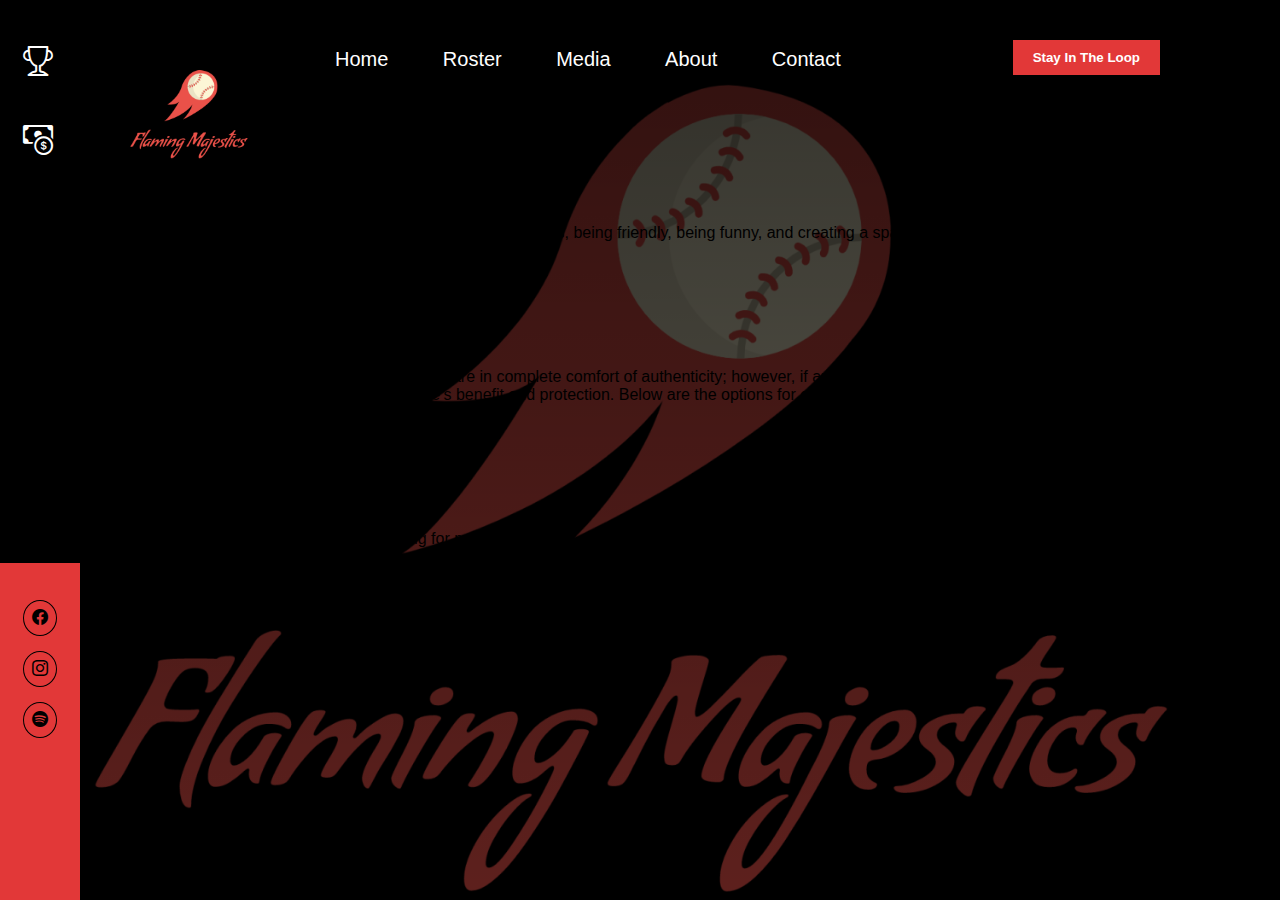
==== about.html @ 2a76b59a "added about and contact framework" ====
<!DOCTYPE html>
<html lang="en">
<head>
    <meta charset="UTF-8">
    <meta name="viewport" content="width=device-width, initial-scale=1.0">
    <title>Flaming Majestics Baseball</title>
    <link rel="stylesheet" href="style.css">
    <link rel="stylesheet" href="https://cdn.jsdelivr.net/npm/bootstrap-icons@1.9.1/font/bootstrap-icons.css">
    <link rel="shortcut icon" href="images/redLogoIcon.png" type="image/x-icon">
</head>
<body>
    <div class="heroAbout">
        <div class="nav-bar">
            <div class="nav-logo">
                <a href="index.html"><img src="images/redLogo.png"></a>
            </div>
            <div class="nav-links" id="nav-links">
            <i class="bi bi-x" onclick="closeMenu()"></i>
                <ul>
                    <a href="index.html"><li>Home</li></a>
                    <a href="roster.html"><li>Roster</li></a>
                    <a href="media.html"><li>Media</li></a>
                    <a href="about.html"><li>About</li></a>
                    <a href="contact.html"><li>Contact</li></a>
                </ul>
                <button type="button" class="btn">Stay In The Loop</button>
            </div>
            <i class="bi bi-list" onclick="showMenu()"></i>
        </div>


        <p class="mission">
            <b>Mission:</b> To play fast-pished baseball while enjoying beverages, eating hotdogs, being friendly,
             being funny, and creating a space where everyone can come as they are, get exercise, socialize, and forget about the daily stressors. 
        </p>
    
        <p> 
            <b>Sportsmanship Tenants:</b> 
            <ul class="tenantList">
            <li> We are generous with compliments and encouragement.</li> 
            <li> We work together and share.</li>
            <li> We are always willing to apologize and be courteous.</li>
            <li> We strive to do the right thing. </li>
            <li> We play all positions and own none of them. </li>
            </ul>
        </p>
    
        <p class="mission">    
            <b>Avenues of Conflict Resolution:</b> 
            Everyone is to come as they are in complete comfort of authenticity; however, if an issue arises when a person may feel unsafe or 
            offended at any point, avenues of communication are established for everyone’s benefit and protection. Below are the options for conflict resolution. 
        </p>    
    
        <p>
            <ul class="blockList">
                <li>1. Direct communication between people involved.</li>
                <li>
                    2. *Mediated by coaches <br>
                    &nbsp;&nbsp; a. Rob Cox (xxx)xxx-xxxx)<br>
                    &nbsp;&nbsp; b. Bucky Monreal (xxx)xxx-xxxx)<br>
                    &nbsp;&nbsp; c. Dan Anderson (xxx)xxx-xxxx)<br>
                    &nbsp;&nbsp; d. (feminine representation?) Brook Olsen (xxx)xxx-xxxx)<br>
                </li>
                <br>*Mediation aims to create a buffer between players, allowing for more honest and open disclosure when direct confrontation is not
                possible per personal preference or for physical and emotional safety reasons.
            </ul>
        </p>
    
    
        <p>   
            In violation of behavioral norms, such as personal insults and attacks, temporary or permanent dismissal from the team is at
             the discretion of leadership and team consensus. 
        </p>



        <div class="vertical-bar">
            <div class="search-icon">
                <i class="bi bi-trophy"></i>
                <a href="https://www.paypal.com/pools/c/8NNfP3ocE1" target="_blank"><i class="bi bi-cash-coin"></i></a>
            </div>
            <div class="social-icons">
                <i class="bi bi-facebook"></i>
                <a  href="https://www.instagram.com/flaming_majestics/" target="_blank"><i class="bi bi-instagram"></i></a>
                <a href="https://open.spotify.com/playlist/5tjKs5BP6wwAousKXqlfGf?si=2dd2827d9b654642" target="_blank"><i class="bi bi-spotify"></i></a>
            </div>
        </div>
    </div>
    <script>
        var show = document.getElementById("nav-links");
        function showMenu() {
            show.style.right = "0";
        }
        function closeMenu() {
            show.style.right = "-200px";
        }
    </script>
</body>
</html>
---- style.css ----
* {
    margin: 0;
    padding: 0;
    font-family: 'poppins', sans-serif;
}

.hero {
    height: 100vh;
    background-color: #000;
    background-image: linear-gradient(rgba(0,0,0,0.8),rgba(0,0,0,0.6)), url(images/teamPhoto.png);
    background-position: center;
    background-size: cover;
    overflow-x: hidden;
    position: relative;
}

.heroRoster {
    height: 100vh;
    background-color: #000;
    background-image: linear-gradient(rgba(0,0,0,0.8),rgba(0,0,0,0.6)), url(images/baseballField.png);
    background-position: center;
    background-size: cover;
    overflow-x: hidden;
    position: relative;
}

.heroMedia {
    height: 100vh;
    background-color: #000;
    background-image: linear-gradient(rgba(0,0,0,0.8),rgba(0,0,0,0.6)), url(images/redLogoBig.png);
    background-position: center;
    background-size: cover;
    overflow-x: hidden;
    position: relative;
}

.heroAbout {
    height: 100vh;
    background-color: #000;
    background-image: linear-gradient(rgba(0,0,0,0.8),rgba(0,0,0,0.6)), url(images/redLogoBig.png);
    background-position: center;
    background-size: cover;
    overflow-x: hidden;
    position: relative;
}

.heroContact {
    height: 100vh;
    background-color: #000;
    background-image: linear-gradient(rgba(0,0,0,0.8),rgba(0,0,0,0.6)), url(images/redLogoBig.png);
    background-position: center;
    background-size: cover;
    overflow-x: hidden;
    position: relative;
}

.nav-bar {
    display: flex;
    padding: 40px 120px;
}

.nav-logo img {
    width: 140px;
}

.nav-links {
    flex: 1;
}

.nav-links ul {
    margin-left: 50px;
    display: inline;
}

.nav-links ul li {
    list-style: none;
    display: inline-block;
    padding: 8px 25px;
}

.nav-links ul a {
    color: #fff;
    text-decoration: none;
    font-size: 20px;
}

.nav-links ul li::after {
    content: '';
    width: 0%;
    height: 2px;
    background: red;
    display: block;
    margin: auto;
    transition: .4s;
}

.nav-links ul li:hover::after {
    width: 100%;
}

.btn {
    padding: 10px 20px;
    border: 0;
    background: #e23838;
    color: #fff;
    font-weight: bold;
    cursor: pointer;
}

.nav-links .btn {
    float: right;
}

.banner-title {
    margin: 80px 130px;
    color: #fff;
}

.banner-title h1 {
    font-size: 64px;
    margin-bottom: 30px;
}

.banner-title h1 span {
    color: #e23838;
}

.vertical-bar {
    height: 100%;
    background: #000;
    top: 0;
    left: 0;
    position: fixed;
}

.search-icon {
    height: 60%;
    width: 80px;
}

.search-icon .bi {
    margin: 45px 23px;
    display: block;
    color:#fff;
    font-size: 30px; 
    cursor: pointer;
    text-decoration: none;
}

.social-icons {
    height: 35%;
    width: 80px;
    background: #e23838;
    text-align: center;
    padding-top: 27%;
    bottom: 0%;
    position: absolute;
    text-decoration: none;
}

.social-icons .bi {
    color: #000;
    margin: 15px 23px;
    display: block;
    padding: 8px;
    border: 1px solid #000;
    border-radius: 50%;
    cursor: pointer;
    text-decoration: none;
}

.notifications {
    display: flex;
    width: 400px;
    right: 0;
    bottom: 0;
    position: absolute;
    background: #e23838;
    align-items: center;
}

.nav-bar .bi {
    display: none;
}

.table-box {
    margin: 50px auto;
}

.table-row {
    display: table;
    width: 80%;
    margin: 10px auto;
    background: transparent;
    padding: 12px 0;
    color: #e23838;
    font-size: 13px;
    box-shadow: 0 1px 4px 0 rgba(0, 0, 50, 0.4);
}

.table-cell {
    display: table-cell;
    width: 30%;
    text-align: center;
    padding: 4px 0;
    border-right: 1px solid #fff;
    vertical-align: middle;
}

.table-head {
    background-color: #000;
    box-shadow: none;
    color: #fff;
    font-weight: 600;
}

.table-head .table-cell {
    border-right: none;
}

.last-cell {
    border-right: none;
}

.img-gallery {
    width:80%;
    padding-left: 60px;
    margin: 100px auto 50px;
    display: grid;
    grid-template-columns: repeat(auto-fit, minmax(250px, 1fr));
    grid-gap: 30px;
}

.img-gallery img {
    width: 80%;
    cursor: pointer;
}

.img-gallery img:hover {
    transform: scale(0.8) rotate(-10deg);
    transition: .2s;
    border-radius: 12px;
    box-shadow: 0 32px 75px rgba(68, 77, 136, 0.2);
}

.full-img {
    width: 100%;
    height: 100vh;
    background-color: rgba(0, 0, 0, 0.9);
    position: fixed;
    top: 0;
    left: 0;
    display: none;
    align-items: center;
    justify-content: center;
    z-index: 100;
}

.full-img img {
    width: 90%;
    max-width: 500px;
}

.full-img .bi {
    position: absolute;
    top: 5%;
    right: 5%;
    font-size: 30px;
    color: #fff;
    cursor: pointer;
}

@media (max-width: 700px) {
    .vertical-bar {
        display: none;
    }
    .banner-title {
    margin: 80px 40px;
    }
    .banner-title h1 {
        font-size: 50px;
    }
    .nav-bar {
        padding: 10px 30px;
    }
    .bi-list {
        position: absolute;
        right: 20px;
        top: 10px;
    }
    .nav-bar .bi {
        display: block;
        color: #fff;
        margin: 10px 25px;
        font-size: 22px;
        cursor: pointer;
    }
    .nav-links {
        height: 100vh;
        width: 200px;
        background: #000;
        top: 0;
        right: -200px;
        position: absolute;
        text-align: left;
        z-index: 2;
        transition: .4s;
    }
    .nav-links ul a {
        display: block;
    }
    .nav-links .btn {
        float: none;
        margin-left: 25px;
        margin-top: 10px;
    }
}
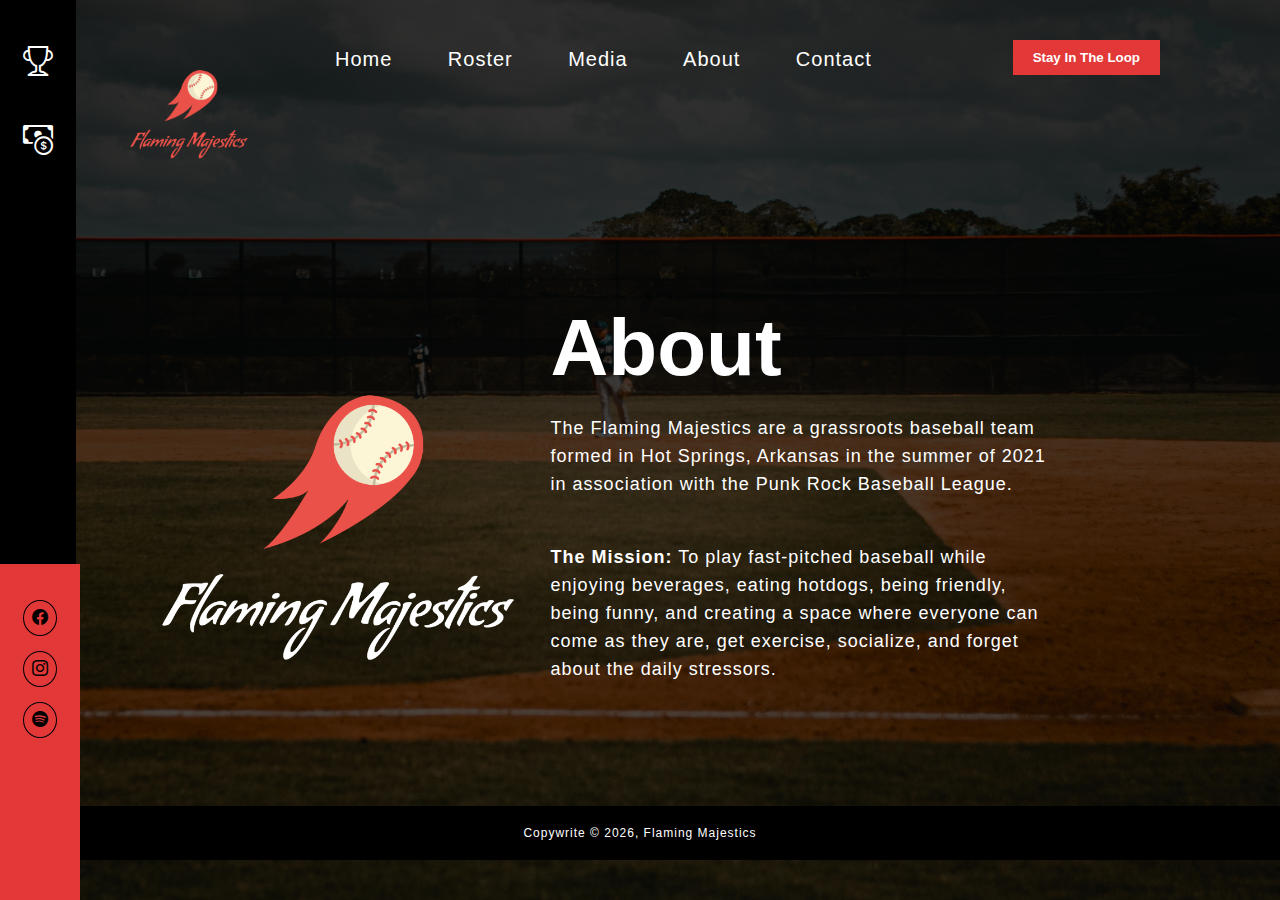
==== commit 35620879: "added about page and made some other changes" ====
--- a/about.html
+++ b/about.html
@@ -29,54 +29,24 @@
         </div>
 
 
-        <p class="mission">
-            <b>Mission:</b> To play fast-pished baseball while enjoying beverages, eating hotdogs, being friendly,
-             being funny, and creating a space where everyone can come as they are, get exercise, socialize, and forget about the daily stressors. 
-        </p>
-    
-        <p> 
-            <b>Sportsmanship Tenants:</b> 
-            <ul class="tenantList">
-            <li> We are generous with compliments and encouragement.</li> 
-            <li> We work together and share.</li>
-            <li> We are always willing to apologize and be courteous.</li>
-            <li> We strive to do the right thing. </li>
-            <li> We play all positions and own none of them. </li>
-            </ul>
-        </p>
-    
-        <p class="mission">    
-            <b>Avenues of Conflict Resolution:</b> 
-            Everyone is to come as they are in complete comfort of authenticity; however, if an issue arises when a person may feel unsafe or 
-            offended at any point, avenues of communication are established for everyone’s benefit and protection. Below are the options for conflict resolution. 
-        </p>    
-    
-        <p>
-            <ul class="blockList">
-                <li>1. Direct communication between people involved.</li>
-                <li>
-                    2. *Mediated by coaches <br>
-                    &nbsp;&nbsp; a. Rob Cox (xxx)xxx-xxxx)<br>
-                    &nbsp;&nbsp; b. Bucky Monreal (xxx)xxx-xxxx)<br>
-                    &nbsp;&nbsp; c. Dan Anderson (xxx)xxx-xxxx)<br>
-                    &nbsp;&nbsp; d. (feminine representation?) Brook Olsen (xxx)xxx-xxxx)<br>
-                </li>
-                <br>*Mediation aims to create a buffer between players, allowing for more honest and open disclosure when direct confrontation is not
-                possible per personal preference or for physical and emotional safety reasons.
-            </ul>
-        </p>
-    
-    
-        <p>   
-            In violation of behavioral norms, such as personal insults and attacks, temporary or permanent dismissal from the team is at
-             the discretion of leadership and team consensus. 
-        </p>
-
-
+        <div class="about">
+            <div class="main">
+                <img src="images/whiteLogoBig.png"> 
+                <div class="about-text">
+                    <h1>About</h1>
+                    <P>The Flaming Majestics are a grassroots baseball team formed in Hot Springs, Arkansas in the summer of 2021 in association with the Punk Rock Baseball League.</P>
+                    <p><b>The Mission:</b> To play fast-pitched baseball while enjoying beverages, eating hotdogs, being friendly,
+                        being funny, and creating a space where everyone can come as they are, get exercise, socialize, and forget about the daily stressors.
+                </div>
+            </div>
+        </div>
 
         <div class="vertical-bar">
-            <div class="search-icon">
+            <div class="trophy-icon">
                 <i class="bi bi-trophy"></i>
+            </div>
+
+            <div class="donate-icon">
                 <a href="https://www.paypal.com/pools/c/8NNfP3ocE1" target="_blank"><i class="bi bi-cash-coin"></i></a>
             </div>
             <div class="social-icons">
@@ -85,7 +55,13 @@
                 <a href="https://open.spotify.com/playlist/5tjKs5BP6wwAousKXqlfGf?si=2dd2827d9b654642" target="_blank"><i class="bi bi-spotify"></i></a>
             </div>
         </div>
+        <footer class="footer">
+            <p>
+                Copywrite &copy; <script>document.write(new Date().getFullYear());</script>, Flaming Majestics
+            </p>
+        </footer>
     </div>
+
     <script>
         var show = document.getElementById("nav-links");
         function showMenu() {
--- a/style.css
+++ b/style.css
@@ -37,7 +37,7 @@
 .heroAbout {
     height: 100vh;
     background-color: #000;
-    background-image: linear-gradient(rgba(0,0,0,0.8),rgba(0,0,0,0.6)), url(images/redLogoBig.png);
+    background-image: linear-gradient(rgba(0,0,0,0.8),rgba(0,0,0,0.6)), url(images/ballFieldLine.png);
     background-position: center;
     background-size: cover;
     overflow-x: hidden;
@@ -47,7 +47,7 @@
 .heroContact {
     height: 100vh;
     background-color: #000;
-    background-image: linear-gradient(rgba(0,0,0,0.8),rgba(0,0,0,0.6)), url(images/redLogoBig.png);
+    background-image: linear-gradient(rgba(0,0,0,0.8),rgba(0,0,0,0.6)), url(images/ballGloves.png);
     background-position: center;
     background-size: cover;
     overflow-x: hidden;
@@ -65,6 +65,7 @@
 
 .nav-links {
     flex: 1;
+    letter-spacing: 1px;
 }
 
 .nav-links ul {
@@ -82,6 +83,7 @@
     color: #fff;
     text-decoration: none;
     font-size: 20px;
+    font-weight: 300;
 }
 
 .nav-links ul li::after {
@@ -101,6 +103,7 @@
 .btn {
     padding: 10px 20px;
     border: 0;
+    text-decoration: none;
     background: #e23838;
     color: #fff;
     font-weight: bold;
@@ -138,7 +141,16 @@
     width: 80px;
 }
 
-.search-icon .bi {
+.trophy-icon .bi {
+    margin: 45px 23px;
+    display: block;
+    color:#fff;
+    font-size: 30px; 
+    cursor: pointer;
+    text-decoration: none;
+}
+
+.donate-icon .bi {
     margin: 45px 23px;
     display: block;
     color:#fff;
@@ -185,6 +197,7 @@
 
 .table-box {
     margin: 50px auto;
+position: relative;
 }
 
 .table-row {
@@ -194,7 +207,7 @@
     background: transparent;
     padding: 12px 0;
     color: #e23838;
-    font-size: 13px;
+    font-size: 16px;
     box-shadow: 0 1px 4px 0 rgba(0, 0, 50, 0.4);
 }
 
@@ -237,7 +250,7 @@
 }
 
 .img-gallery img:hover {
-    transform: scale(0.8) rotate(-10deg);
+    transform: scale(0.8) rotate(-7deg);
     transition: .2s;
     border-radius: 12px;
     box-shadow: 0 32px 75px rgba(68, 77, 136, 0.2);
@@ -268,6 +281,55 @@
     font-size: 30px;
     color: #fff;
     cursor: pointer;
+}
+
+.about {
+    width: 80%;
+    padding: 78px 30px 78px 60px;
+
+}
+
+.about img {
+    width: 420px;
+    height: auto;
+    padding-left: 45px;
+}
+
+.about-text {
+    width: 550px;
+}
+
+.main {
+    width: 1130px;
+    max-width: 95%;
+    margin: 0 auto;
+    display: flex;
+    align-items: center;
+    justify-content: space-around;
+}
+
+.about-text h1 {
+    color: #fff;
+    font-size: 80px;
+    text-transform: capitalize;
+    margin-bottom: 20px;
+}
+
+.about-text p {
+    color: #fff;
+    letter-spacing: 1px;
+    line-height: 28px;
+    font-size: 18px;
+    margin-bottom: 45px;
+}
+
+.footer {
+    font-size: 12px;
+    text-align: center;
+    padding: 20px;
+    background: #000;
+    color: #fff;
+    letter-spacing: 1px;
 }
 
 @media (max-width: 700px) {
@@ -314,6 +376,14 @@
         margin-left: 25px;
         margin-top: 10px;
     }
-}
-
-
+    .about img {
+        display: none;
+    }
+    .about {
+        width: 80%;
+        padding: 78px 30px 78px 65px;
+        background-color: transparent;
+    }
+}
+
+
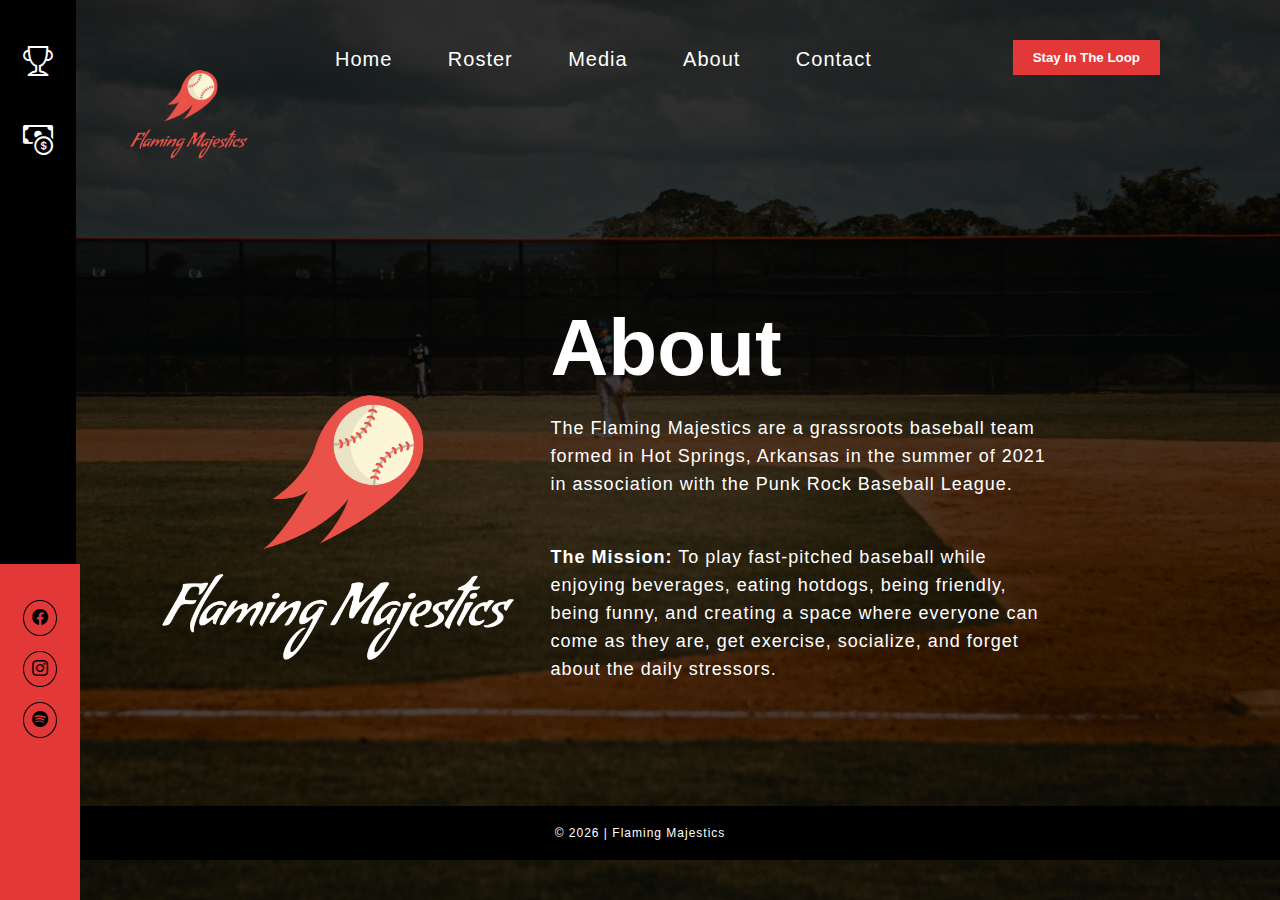
==== commit c3f42c76: "footer change" ====
--- a/about.html
+++ b/about.html
@@ -57,7 +57,7 @@
         </div>
         <footer class="footer">
             <p>
-                Copywrite &copy; <script>document.write(new Date().getFullYear());</script>, Flaming Majestics
+                &copy;  <script>document.write(new Date().getFullYear());</script>  | Flaming Majestics
             </p>
         </footer>
     </div>
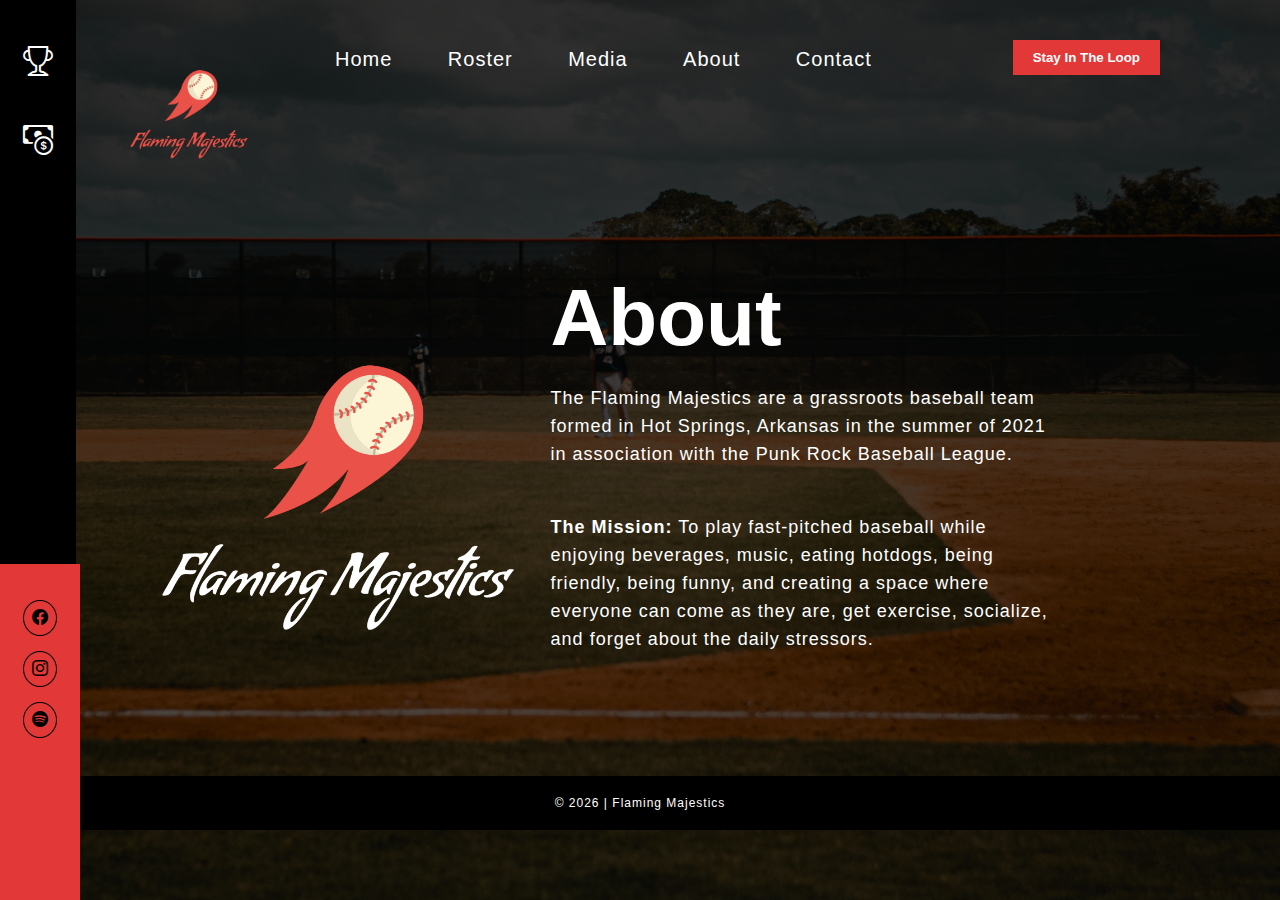
==== commit 90574e9b: "minor changes" ====
--- a/about.html
+++ b/about.html
@@ -35,7 +35,7 @@
                 <div class="about-text">
                     <h1>About</h1>
                     <P>The Flaming Majestics are a grassroots baseball team formed in Hot Springs, Arkansas in the summer of 2021 in association with the Punk Rock Baseball League.</P>
-                    <p><b>The Mission:</b> To play fast-pitched baseball while enjoying beverages, eating hotdogs, being friendly,
+                    <p><b>The Mission:</b> To play fast-pitched baseball while enjoying beverages, music, eating hotdogs, being friendly,
                         being funny, and creating a space where everyone can come as they are, get exercise, socialize, and forget about the daily stressors.
                 </div>
             </div>
--- a/style.css
+++ b/style.css
@@ -128,6 +128,11 @@
     color: #e23838;
 }
 
+.banner-title .btn a {
+    text-decoration: none;
+    color: #fff;
+}
+
 .vertical-bar {
     height: 100%;
     background: #000;
@@ -197,7 +202,8 @@
 
 .table-box {
     margin: 50px auto;
-position: relative;
+    position: relative;
+    margin-top: -20px;
 }
 
 .table-row {
@@ -239,6 +245,7 @@
     width:80%;
     padding-left: 60px;
     margin: 100px auto 50px;
+    margin-top: -20px;
     display: grid;
     grid-template-columns: repeat(auto-fit, minmax(250px, 1fr));
     grid-gap: 30px;
@@ -286,7 +293,7 @@
 .about {
     width: 80%;
     padding: 78px 30px 78px 60px;
-
+    margin-top: -30px;
 }
 
 .about img {
@@ -323,6 +330,70 @@
     margin-bottom: 45px;
 }
 
+.contactForm {
+    display: flex;
+    align-items: center;
+    justify-content: center;
+    min-height: 100vh;
+    margin-top: -15%;
+}
+
+form {
+    width: 90%;
+    max-width: 600px;
+}
+
+.input-group {
+    margin-bottom: 30px;
+    position: relative;
+}
+
+input, textarea {
+    width: 100%;
+    padding: 10px;
+    outline: 0;
+    border: 1px solid #fff;
+    color: #fff;
+    background: transparent;
+    font-size: 15px;
+}
+
+label {
+    height: 100%;
+    position: absolute;
+    left: 0;
+    top: 0;
+    padding: 10px;
+    color: #fff;
+    cursor: text;
+    transition: 0.2s;
+}
+
+.formButton {
+    width: 104%;
+    padding: 10px 0;
+    color: #fff;
+    outline: none;
+    background: transparent;
+    border: 1px solid #fff;
+    cursor: pointer;
+}
+
+input:focus~label, input:valid~label, textarea:focus~label,textarea:valid~label {
+    top: -35px;
+    font-size: 14px;
+}
+
+.infoRow {
+    display: flex;
+    align-items: center;
+    justify-content: space-between;
+}
+
+.infoRow .input-group {
+    flex-basis: 46%;
+}
+
 .footer {
     font-size: 12px;
     text-align: center;
@@ -332,7 +403,7 @@
     letter-spacing: 1px;
 }
 
-@media (max-width: 700px) {
+@media (max-width: 800px) {
     .vertical-bar {
         display: none;
     }
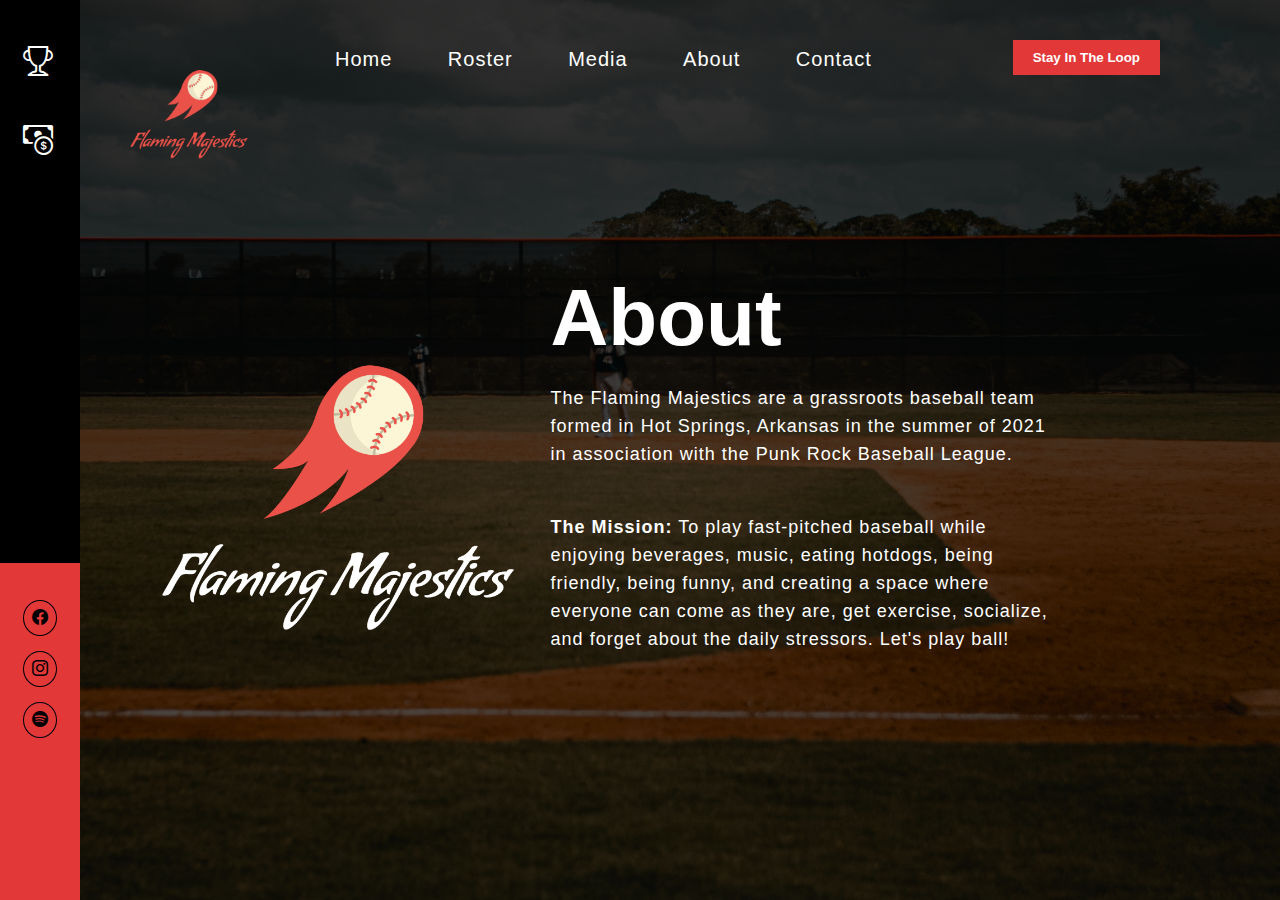
==== commit 556164b7: "player card commit" ====
--- a/about.html
+++ b/about.html
@@ -23,7 +23,7 @@
                     <a href="about.html"><li>About</li></a>
                     <a href="contact.html"><li>Contact</li></a>
                 </ul>
-                <button type="button" class="btn">Stay In The Loop</button>
+                <button type="button" href class="btn"><a href="contact.html"> Stay In The Loop</a></button>
             </div>
             <i class="bi bi-list" onclick="showMenu()"></i>
         </div>
@@ -36,7 +36,7 @@
                     <h1>About</h1>
                     <P>The Flaming Majestics are a grassroots baseball team formed in Hot Springs, Arkansas in the summer of 2021 in association with the Punk Rock Baseball League.</P>
                     <p><b>The Mission:</b> To play fast-pitched baseball while enjoying beverages, music, eating hotdogs, being friendly,
-                        being funny, and creating a space where everyone can come as they are, get exercise, socialize, and forget about the daily stressors.
+                        being funny, and creating a space where everyone can come as they are, get exercise, socialize, and forget about the daily stressors. Let's play ball!
                 </div>
             </div>
         </div>
--- a/style.css
+++ b/style.css
@@ -3,6 +3,8 @@
     padding: 0;
     font-family: 'poppins', sans-serif;
 }
+
+/* -----------page background formatting ---------------*/
 
 .hero {
     height: 100vh;
@@ -114,6 +116,13 @@
     float: right;
 }
 
+.nav-links .btn a {
+    text-decoration: none;
+    color: #fff;
+}
+
+/*------------- homepage styling-------------- */
+
 .banner-title {
     margin: 80px 130px;
     color: #fff;
@@ -135,6 +144,7 @@
 
 .vertical-bar {
     height: 100%;
+    width: 80px;
     background: #000;
     top: 0;
     left: 0;
@@ -200,6 +210,26 @@
     display: none;
 }
 
+/* --------------roster page styling ---------------*/
+
+.roster-text p {
+    color: #fff;
+    text-align: center;
+    letter-spacing: 1px;
+    line-height: 28px;
+    font-size: 16px;
+    margin-bottom: 45px;
+}
+
+.full-card .bi {
+    position: absolute;
+    top: 5%;
+    right: 5%;
+    font-size: 30px;
+    color: #fff;
+    cursor: pointer;
+}
+
 .table-box {
     margin: 50px auto;
     position: relative;
@@ -213,8 +243,19 @@
     background: transparent;
     padding: 12px 0;
     color: #e23838;
-    font-size: 16px;
+    font-size: 20px;
     box-shadow: 0 1px 4px 0 rgba(0, 0, 50, 0.4);
+    position: relative;
+    cursor: pointer;
+}
+
+.inner:hover {
+    transform: scale(1.1);
+    transition: .2s;
+}
+
+.table-row a {
+    text-decoration: none;
 }
 
 .table-cell {
@@ -240,6 +281,90 @@
 .last-cell {
     border-right: none;
 }
+
+/* --------------card page styling------------- */
+
+
+/* .container {
+    height: 100vh;
+    width: 80%;
+    display: none;
+    margin: auto;
+    justify-content: center;
+    align-items: center;
+    perspective: 1000px;
+ } */
+
+/* .card {
+    transform-style: preserve-3d;
+    min-height: 80vh;
+    max-width: 500px;
+    margin: 0 auto;
+    border-radius: 20px;
+    position: relative;
+    padding: 3rem 5rem 0rem 5rem;
+    padding-bottom: -0.5rem;
+    background-image: url(images/baseball-card-background.jpg);
+    background-repeat: no-repeat;
+    background-size: 100% 100%;
+    box-shadow: 0px 20px 20px rgba(0, 0, 0, 0.2), 0px 0px 50px rgba(0, 0, 0, 0.2);
+
+} */
+
+/* .player {
+    min-height: 35vh;
+    display: flex;
+    align-items: center;
+    justify-content: center;
+    padding-top: 3rem;
+} */
+
+/* .player img {
+    width: 300px;
+    z-index: 2;
+} */
+
+/* .circle {
+    width: 15rem;
+    height: 15rem;
+    background: linear-gradient(
+        to right,
+        rgba(226,56,56,0.75),
+        rgba(32,32,36,0.75)
+    );
+    position: absolute;
+    border-radius: 50%;
+} */
+
+/* .circle p {
+    color: #000;
+    font-size: 46px;
+    font-family: 'Roboto Mono', monospace;
+} */
+
+/* .info {
+    display: flex;
+    flex-direction: column;
+    align-items: center;
+    justify-content: center;
+} */
+
+/* .info h2 {
+    color: #000;
+    margin-top: 130px;
+    font-size: 3rem;
+    transition: all 0.6s ease-out;
+} */
+
+/* .info h3 {
+    font-size: 1.3rem;
+    padding: 1rem;
+    color: #585858;
+    font-weight: lighter;
+} */
+
+
+/* --------------media page styling ----------------*/
 
 .img-gallery {
     width:80%;
@@ -257,7 +382,7 @@
 }
 
 .img-gallery img:hover {
-    transform: scale(0.8) rotate(-7deg);
+    transform: scale(0.8) rotate(-5deg);
     transition: .2s;
     border-radius: 12px;
     box-shadow: 0 32px 75px rgba(68, 77, 136, 0.2);
@@ -278,7 +403,7 @@
 
 .full-img img {
     width: 90%;
-    max-width: 500px;
+    max-width: 600px;
 }
 
 .full-img .bi {
@@ -290,8 +415,11 @@
     cursor: pointer;
 }
 
+/* ---------------about page styling------------- */
+
 .about {
     width: 80%;
+    height: 100vh;
     padding: 78px 30px 78px 60px;
     margin-top: -30px;
 }
@@ -330,11 +458,18 @@
     margin-bottom: 45px;
 }
 
-.contactForm {
+/* ---------------contact page styling----------------- */
+
+.contact {
+    height: 100vh;
+    width: 100%;
+}
+
+.contact-form {
     display: flex;
     align-items: center;
     justify-content: center;
-    min-height: 100vh;
+    height: 100vh;
     margin-top: -15%;
 }
 
@@ -390,10 +525,6 @@
     justify-content: space-between;
 }
 
-.infoRow .input-group {
-    flex-basis: 46%;
-}
-
 .footer {
     font-size: 12px;
     text-align: center;
@@ -403,7 +534,17 @@
     letter-spacing: 1px;
 }
 
-@media (max-width: 800px) {
+/* ---------thank you page styling -----------------*/
+
+
+.thank-you {
+    height: 100vh;
+}
+
+
+/* ---------media queries for resposive design -----------------*/
+
+@media (max-width: 768px) {
     .vertical-bar {
         display: none;
     }
@@ -452,9 +593,35 @@
     }
     .about {
         width: 80%;
-        padding: 78px 30px 78px 65px;
         background-color: transparent;
     }
-}
-
-
+
+    .contact-form {
+        padding-right: 20px;
+    }
+
+    .container {
+        max-width: 100vw;
+        margin-top: 20px;
+        width: 100%;
+        height: 90%;
+    }
+
+    .card {
+        min-height: 89vh;
+        max-height: 90%;
+    }
+
+    .player {
+        max-height: 20%;
+    }
+    .player img {
+        width: 100%;
+        padding-top: 30px;
+    }
+    .info {
+        margin-top: -1.5rem;
+    }
+}
+
+
